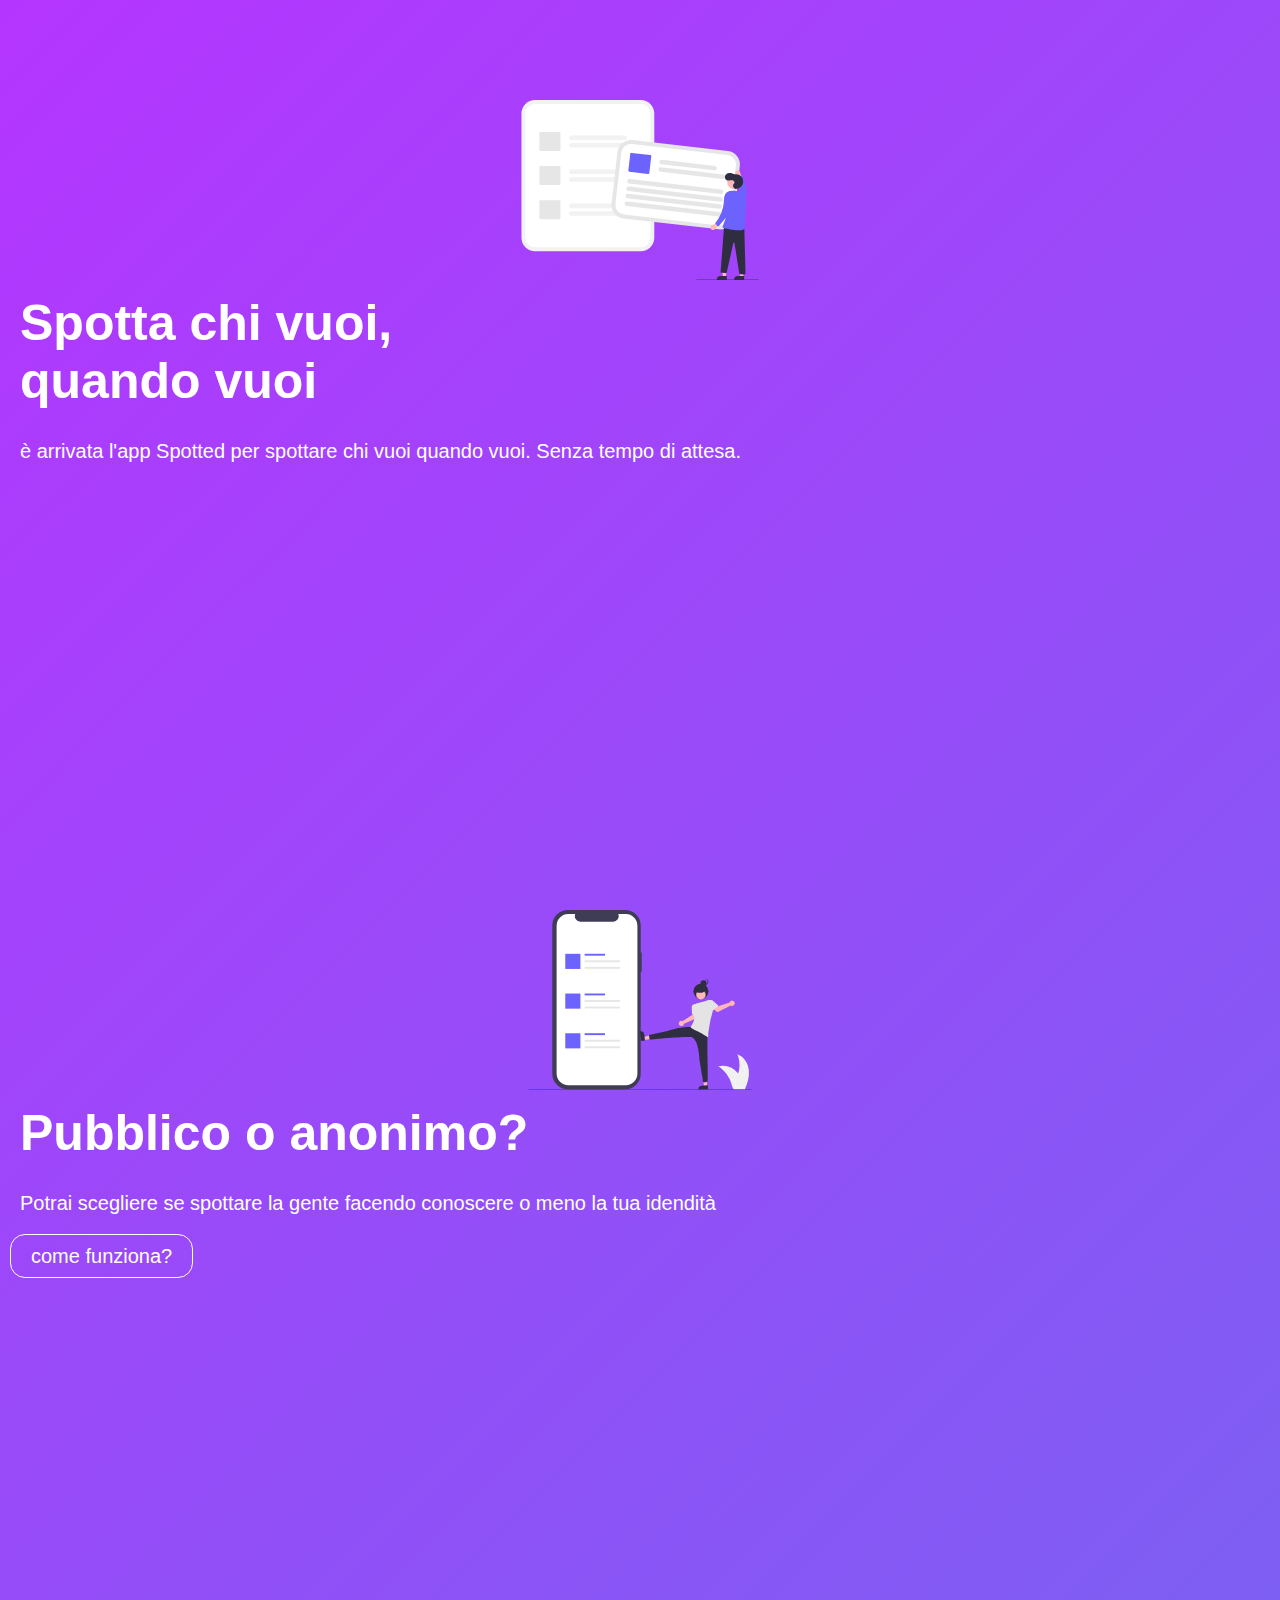
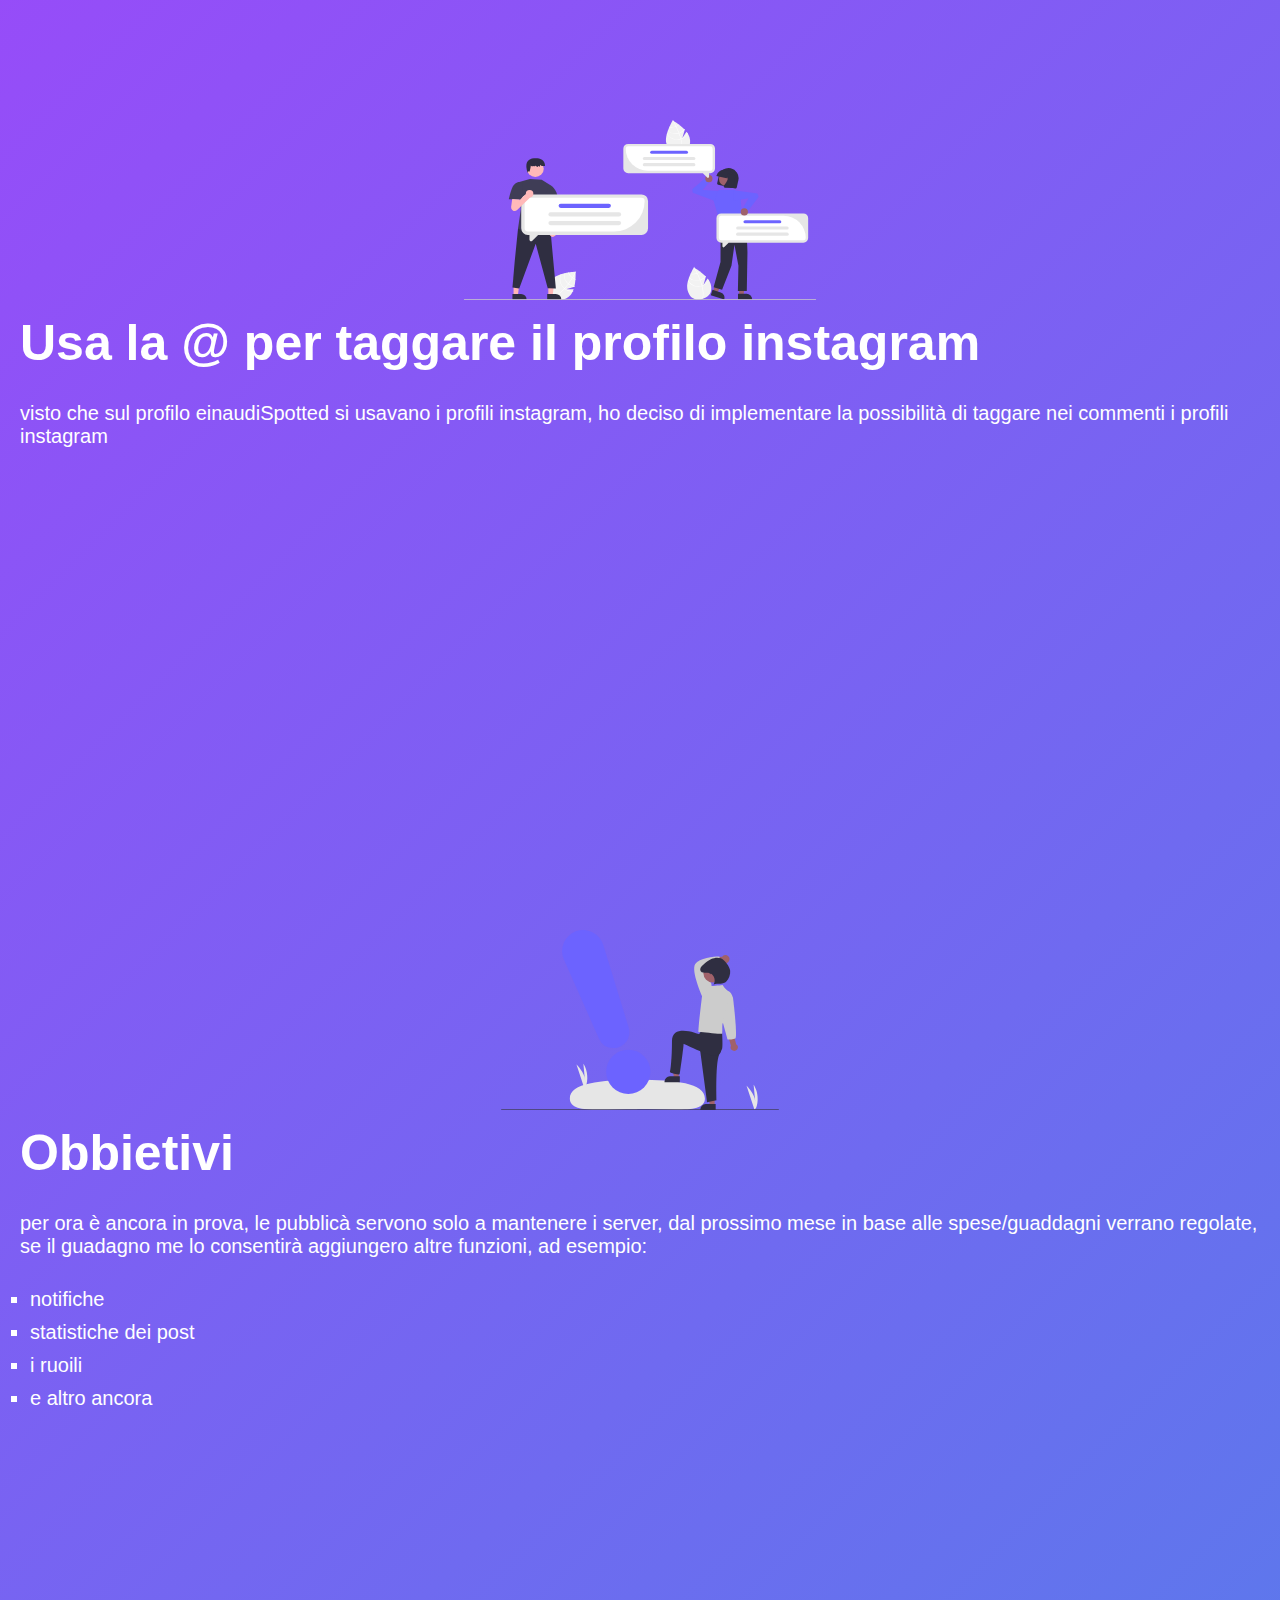
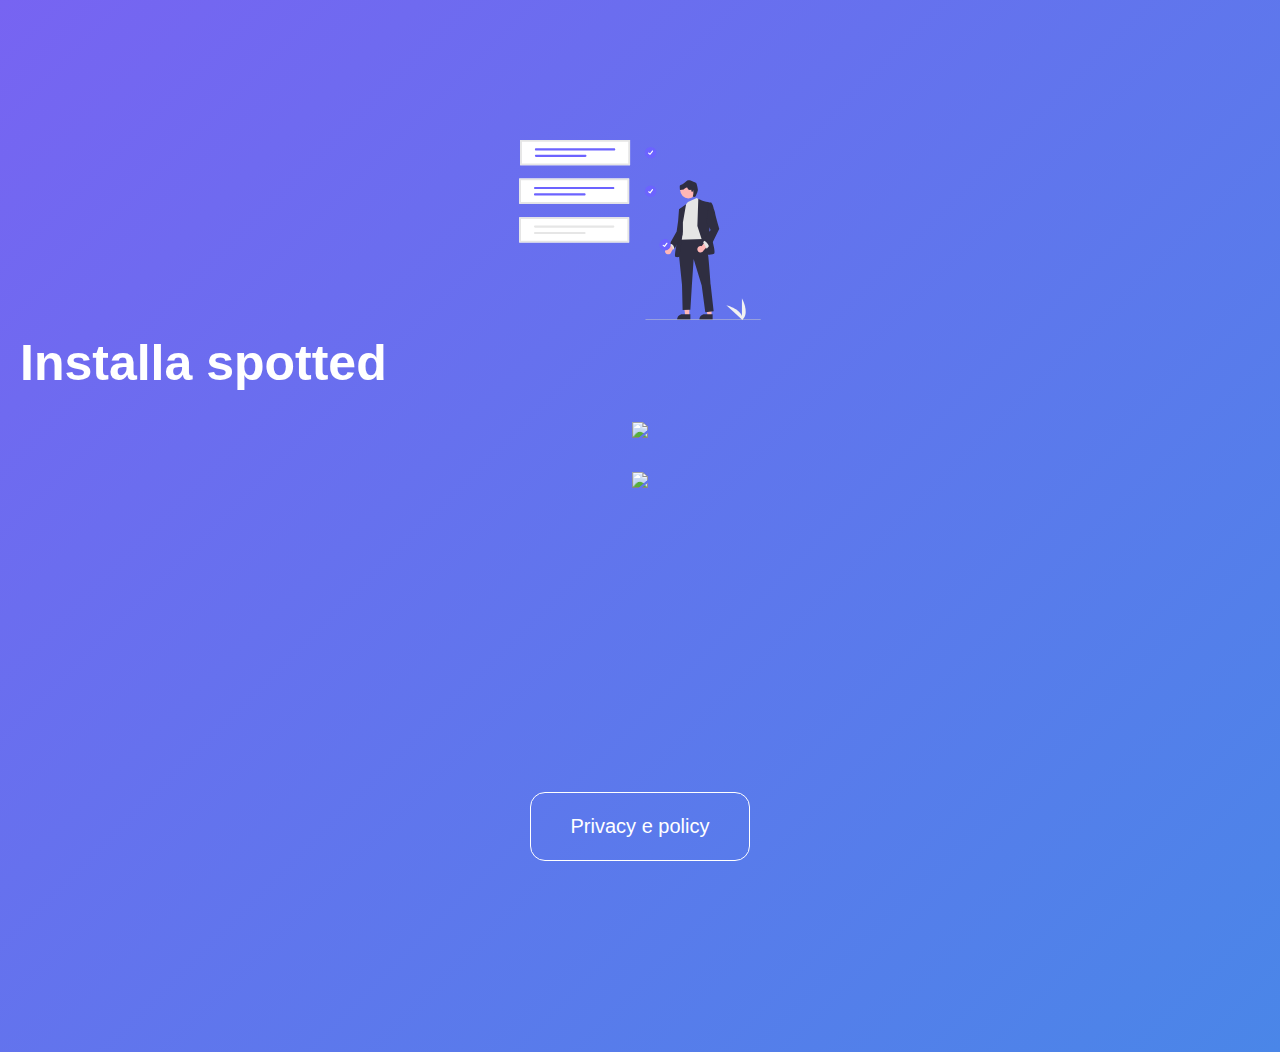
==== index.html @ 316560a9 "ao" ====
<!DOCTYPE html>
<html lang="en">
<head>
    <meta charset="UTF-8">
    <meta name="viewport" content="width=device-width, initial-scale=1.0">
    <title>Spotted</title>
    <link rel="stylesheet" href="style.css">
    <link rel="icon" type="image/x-icon" href="/iconaSpotted.ico">
</head>
<body>
    <div class="title">
        <img src="/svg/first_post.svg" alt="">
        <h1>Spotta chi vuoi,<br> quando vuoi</h1>
        <p>
            è arrivata l'app Spotted per spottare chi vuoi quando vuoi. Senza tempo di attesa.
        </p>
    </div>
    <div class="title">
        <img src="/svg/post.svg" alt="">
        <h1>Pubblico o anonimo?</h1>
        <p>Potrai scegliere se spottare la gente facendo conoscere o meno la tua idendità</p>
        <a class="button" href="">come funziona?</a>
    </div>
    <div class="title">
        <img src="/svg/search.svg" alt="">
        <h1>Usa la @ per taggare il profilo instagram</h1>
        <p>visto che sul profilo einaudiSpotted si usavano i profili instagram, ho deciso di implementare la possibilità di taggare nei commenti i profili instagram</p>
    </div>
    <div class="title">
        <img src="/svg/notify.svg" alt="">
        <h1>Obbietivi</h1>
        <p>per ora è ancora in prova, le pubblicà servono solo a mantenere i server, dal prossimo mese in base alle spese/guaddagni verrano regolate, se il guadagno me lo consentirà aggiungero altre funzioni, ad esempio:</p>
        <ul>
            <li>notifiche</li>
            <li>statistiche dei post</li>
            <li>i ruoili</li>
            <li>e altro ancora</li>
        </ul>
    </div>
    <div class="title"> 
        <img src="/svg/ob.svg" alt="">
        <h1>Installa spotted</h1>
        <div class="center">
            <a href="https://play.google.com/store/apps/details?id=com.thomasFavero.einaudiSpotted">
                <img src="//news.files.bbci.co.uk/include/newsspec/19854/assets/app-project-assets/google_play_store.svg" width="161" height="auto" border="0">
            </a>
            <a  href="https://itunes.apple.com/us/app/bbc-news/id364147881?mt=8" target="_parent">
                <img src="//news.files.bbci.co.uk/include/newsspec/19854/assets/app-project-assets/ios_app_store.svg" width="161" height="auto" border="0">
            </a>
            
            <a class="button1" href="/privacy/privacy.html">Privacy e policy</a>
        </div>
    </div>
</body>
</html>
---- style.css ----
*{
    margin: 0;
    padding: 0;
    box-sizing: border-box;
    max-width: 100vw;
}
body{
    margin: 0;
    padding: 0;
    font-family: sans-serif;
    background: linear-gradient(-45deg,rgba(74, 134, 232, 1),rgba(181, 53, 255, 1)), no-repeat;
    max-width: 100vw;
}

.center{
    text-align: center;
    display: flex;
    justify-content: start;
    align-items: center;
    width: 100%;
    flex-direction: column;
    min-height: 70vh;
    margin-top: 30px;
}


.centertop{
    margin-top: 50px;
    text-align: center;
    display: flex;
    justify-content:flex-start;
    align-items: center;
    width: 100%;
    flex-direction: column;
    min-height: 100vh;
}
.button {
    text-decoration: none;
    color: #fff;
    font-size: 20px;
    padding: 10px 20px;
    border: 1px solid #fff;
    border-radius: 15px;
    margin: 10px;
    transition: all 0.3s ease-in-out;
}
.button1 {
    text-decoration: none;
    color: #fff;
    font-size: 20px;
    padding: 22px 40px;
    border: 1px solid #fff;
    border-radius: 15px;
    transition: all 0.3s ease-in-out;
    max-width: 60vw;

    margin-top: 30vh!important;
    margin-bottom: 10vh!important;
}
p{
    font-size: 20px;
    color: #fff;
    margin: 10px;
    margin-left: 20px;
    margin-right: 20px;
}
h1{
    font-size: 50px;
    color: #fff;
    margin: 10px;
    margin-left: 20px;
    margin-right: 20px;
}

.title{
    min-height: 90vh;
}
.title img{
    width: 100vw;
    height: 20vh;
    margin-top: 100px;

}
.title p{
    margin-top: 30px;
    margin-bottom: 30px;
}
.title ul{
    margin-top: 30px;
    margin-bottom: 30px;
    margin-left: 20px;
    margin-right: 20px
}

.title ul li{
    list-style: square;
    margin: 10px;
    font-size: 20px;
    color: #fff;
}



.center a{
max-width: 90vw;
height: auto;
margin: 0;
}
.center a > img{
    margin: 0;
    margin-bottom: 30px;
    width: 100%;
    height: auto;
}
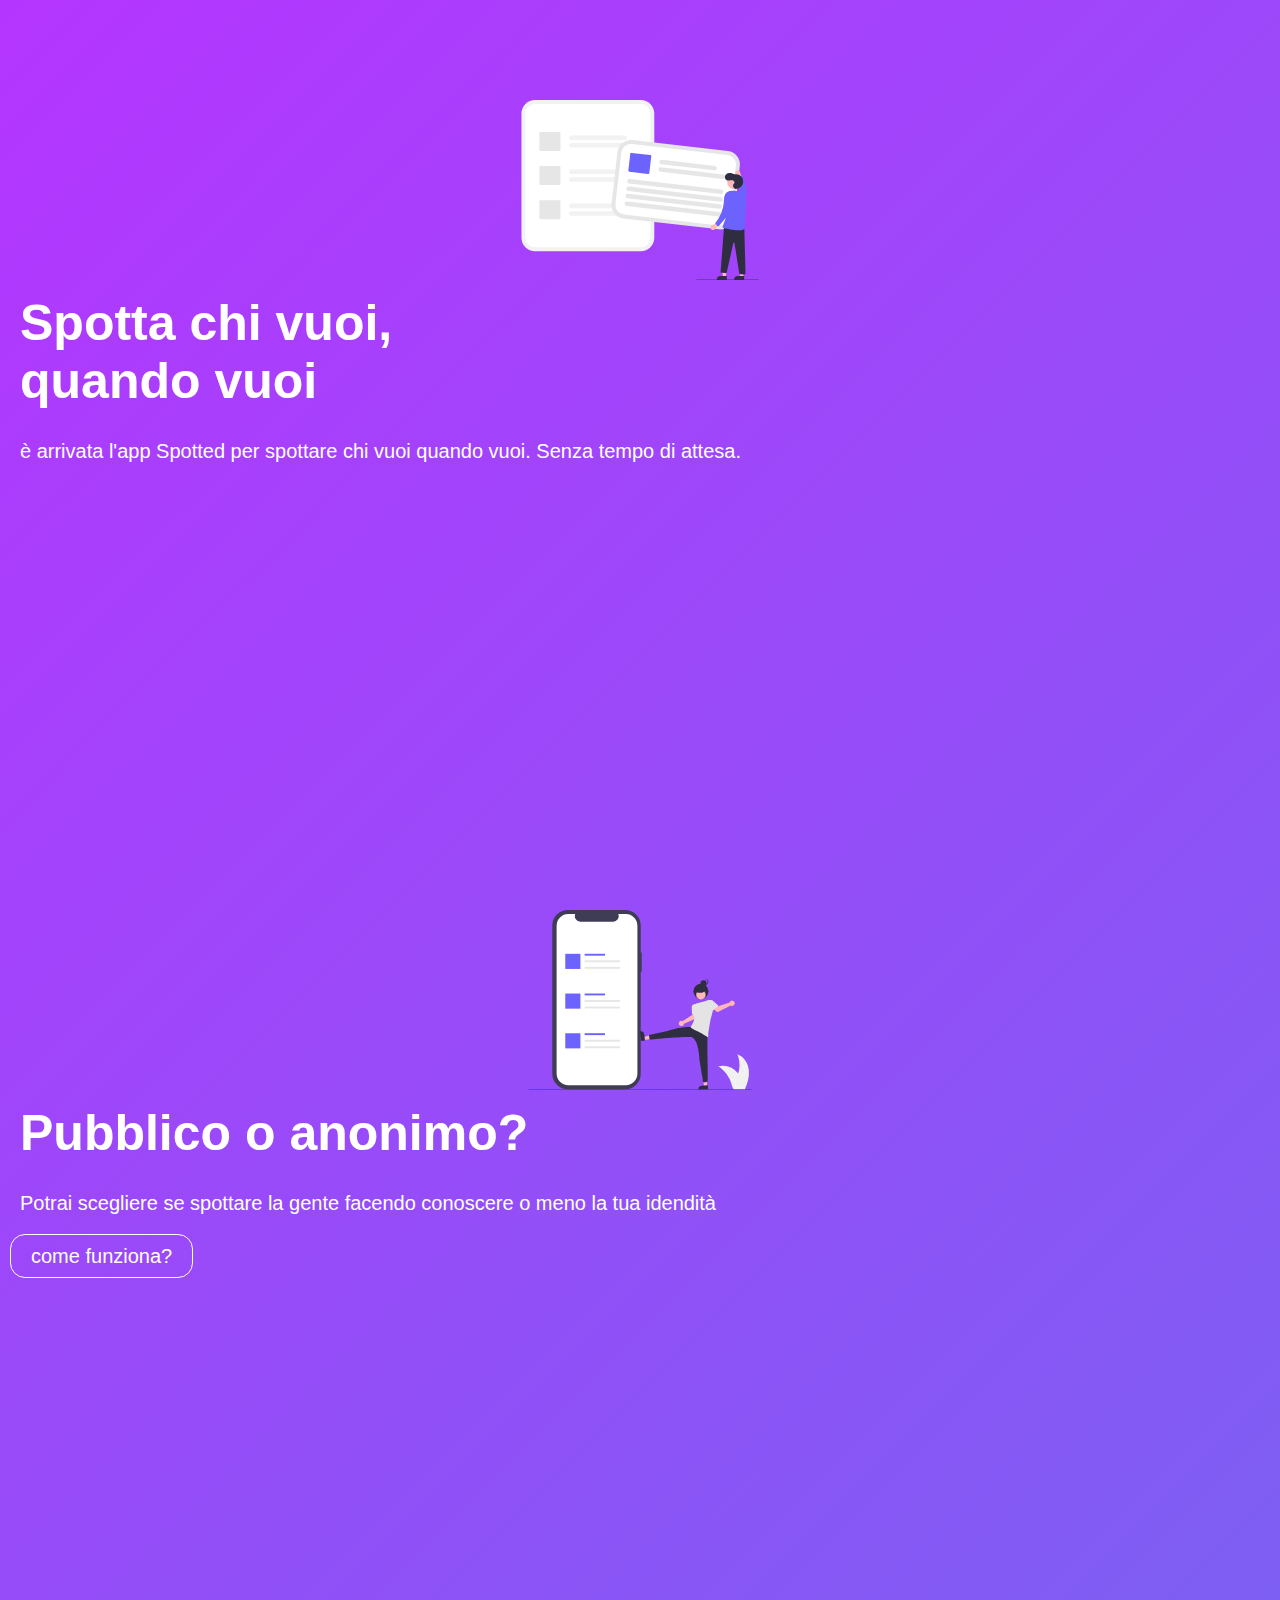
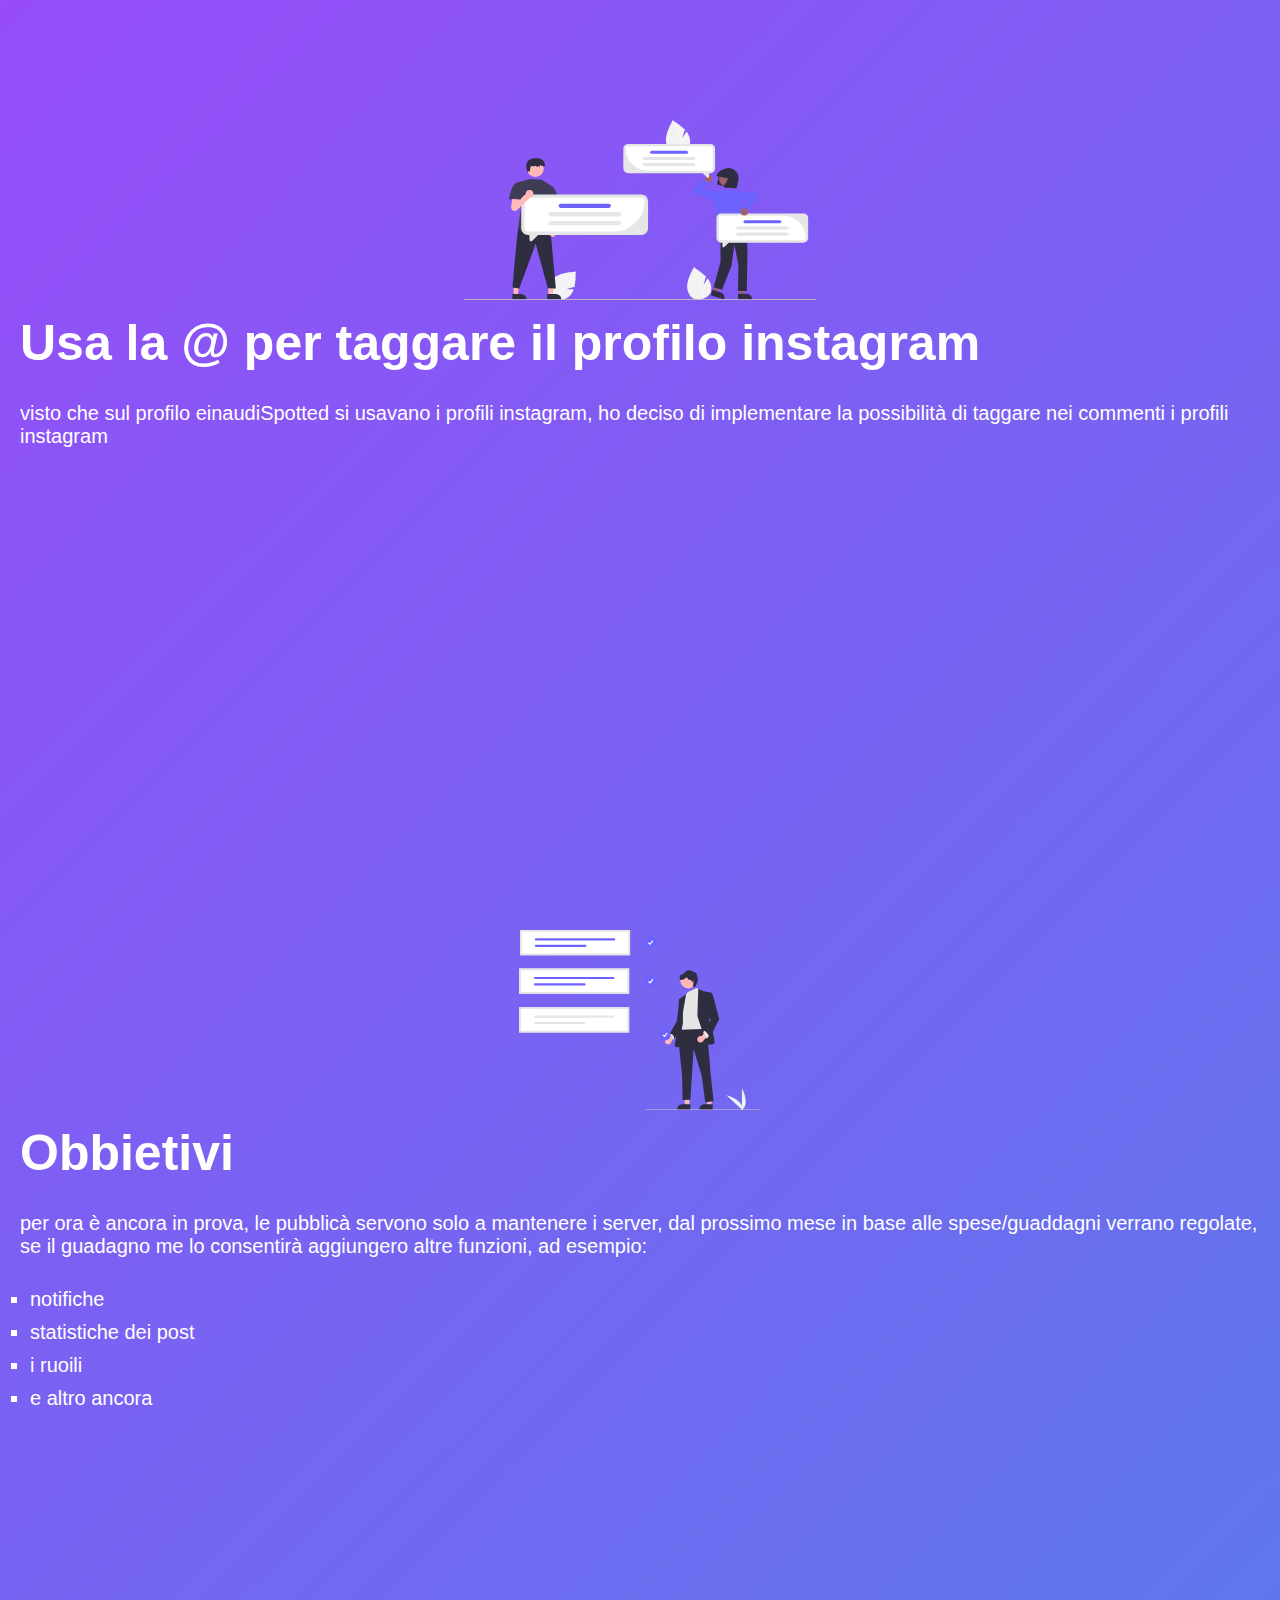
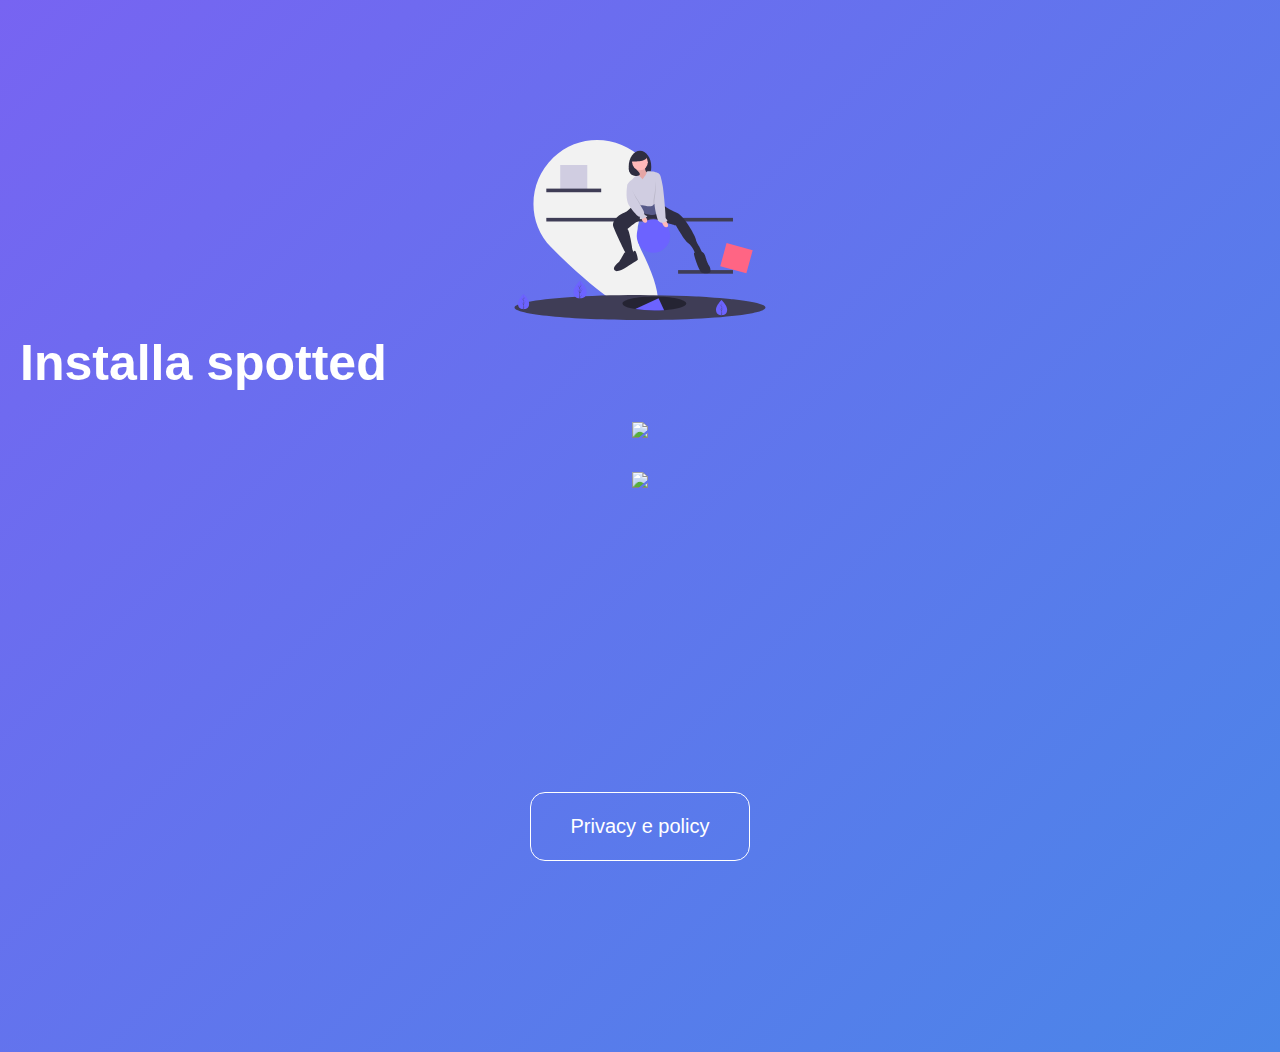
==== commit ec456fc3: "aaaa" ====
--- a/index.html
+++ b/index.html
@@ -27,7 +27,7 @@
         <p>visto che sul profilo einaudiSpotted si usavano i profili instagram, ho deciso di implementare la possibilità di taggare nei commenti i profili instagram</p>
     </div>
     <div class="title">
-        <img src="/svg/notify.svg" alt="">
+        <img src="/svg/ob.svg" alt="">
         <h1>Obbietivi</h1>
         <p>per ora è ancora in prova, le pubblicà servono solo a mantenere i server, dal prossimo mese in base alle spese/guaddagni verrano regolate, se il guadagno me lo consentirà aggiungero altre funzioni, ad esempio:</p>
         <ul>
@@ -38,7 +38,7 @@
         </ul>
     </div>
     <div class="title"> 
-        <img src="/svg/ob.svg" alt="">
+        <img src="/svg/bottom2.svg" alt="">
         <h1>Installa spotted</h1>
         <div class="center">
             <a href="https://play.google.com/store/apps/details?id=com.thomasFavero.einaudiSpotted">
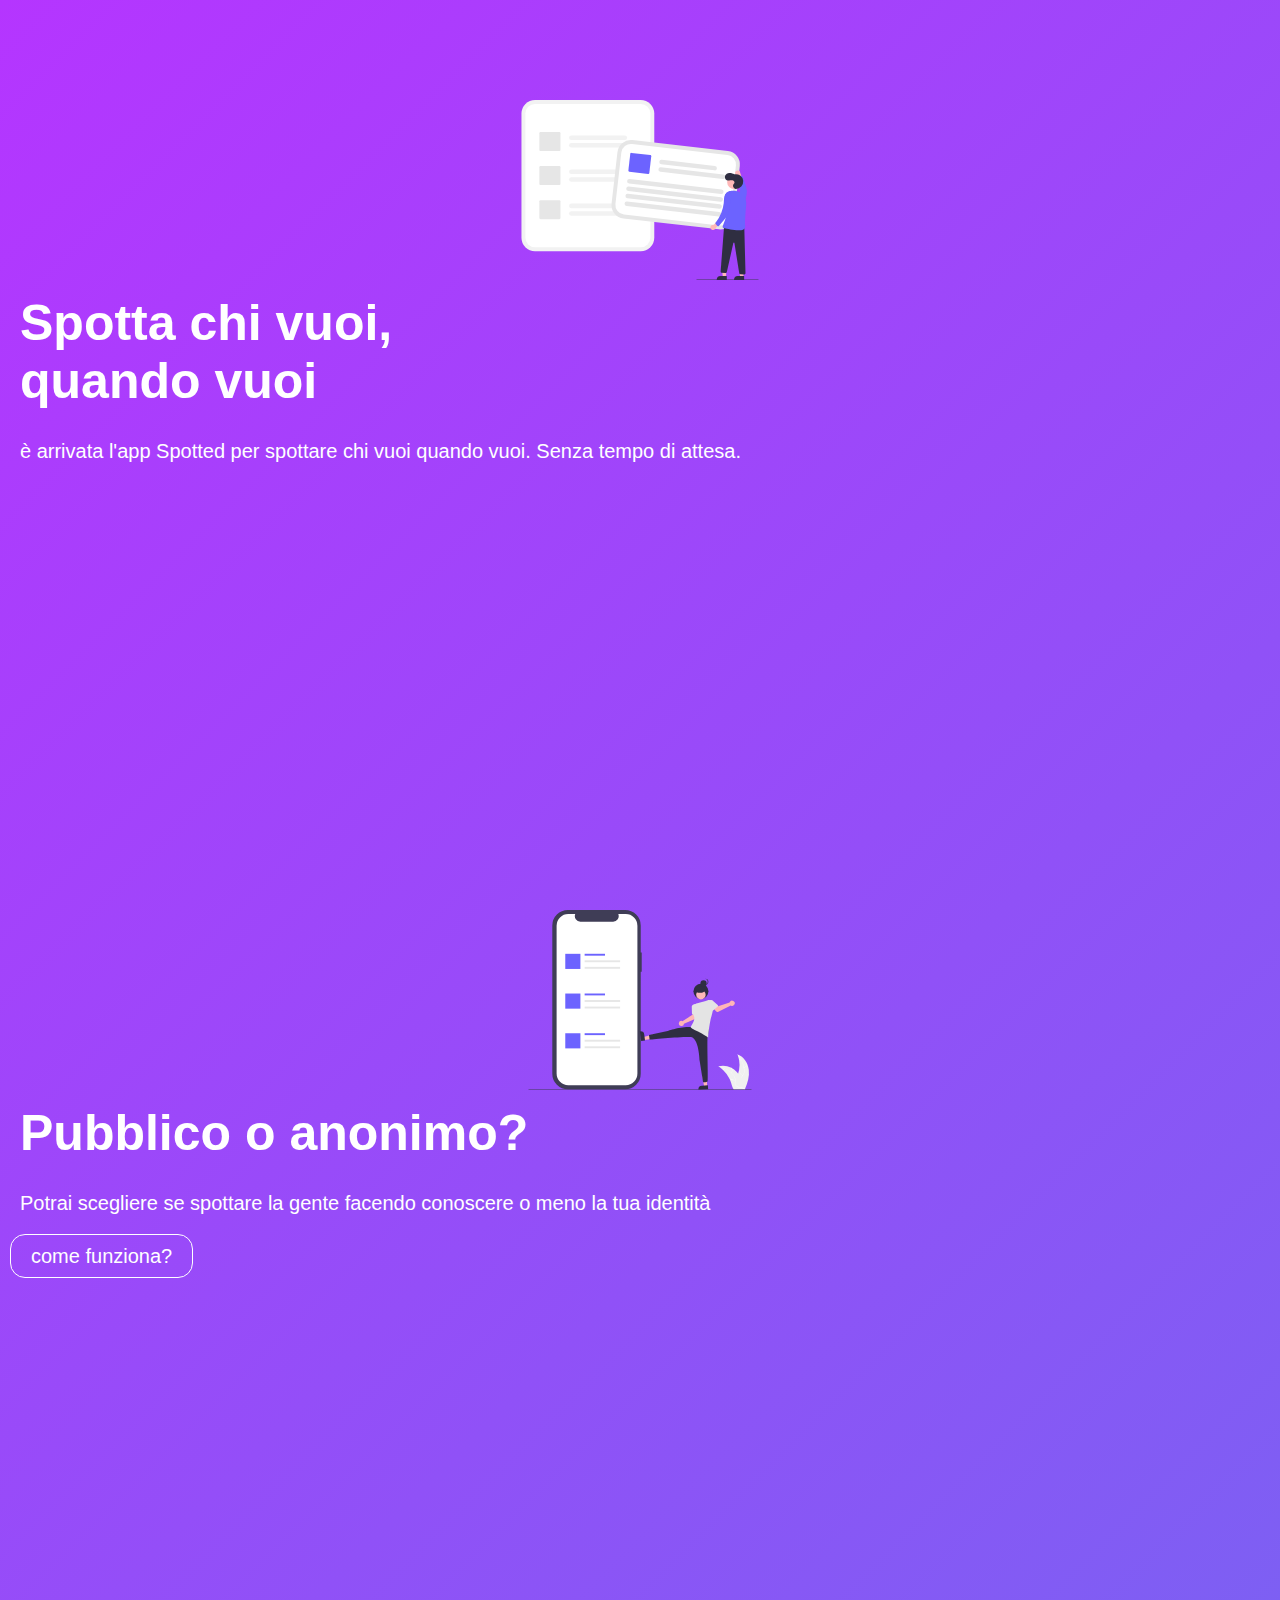
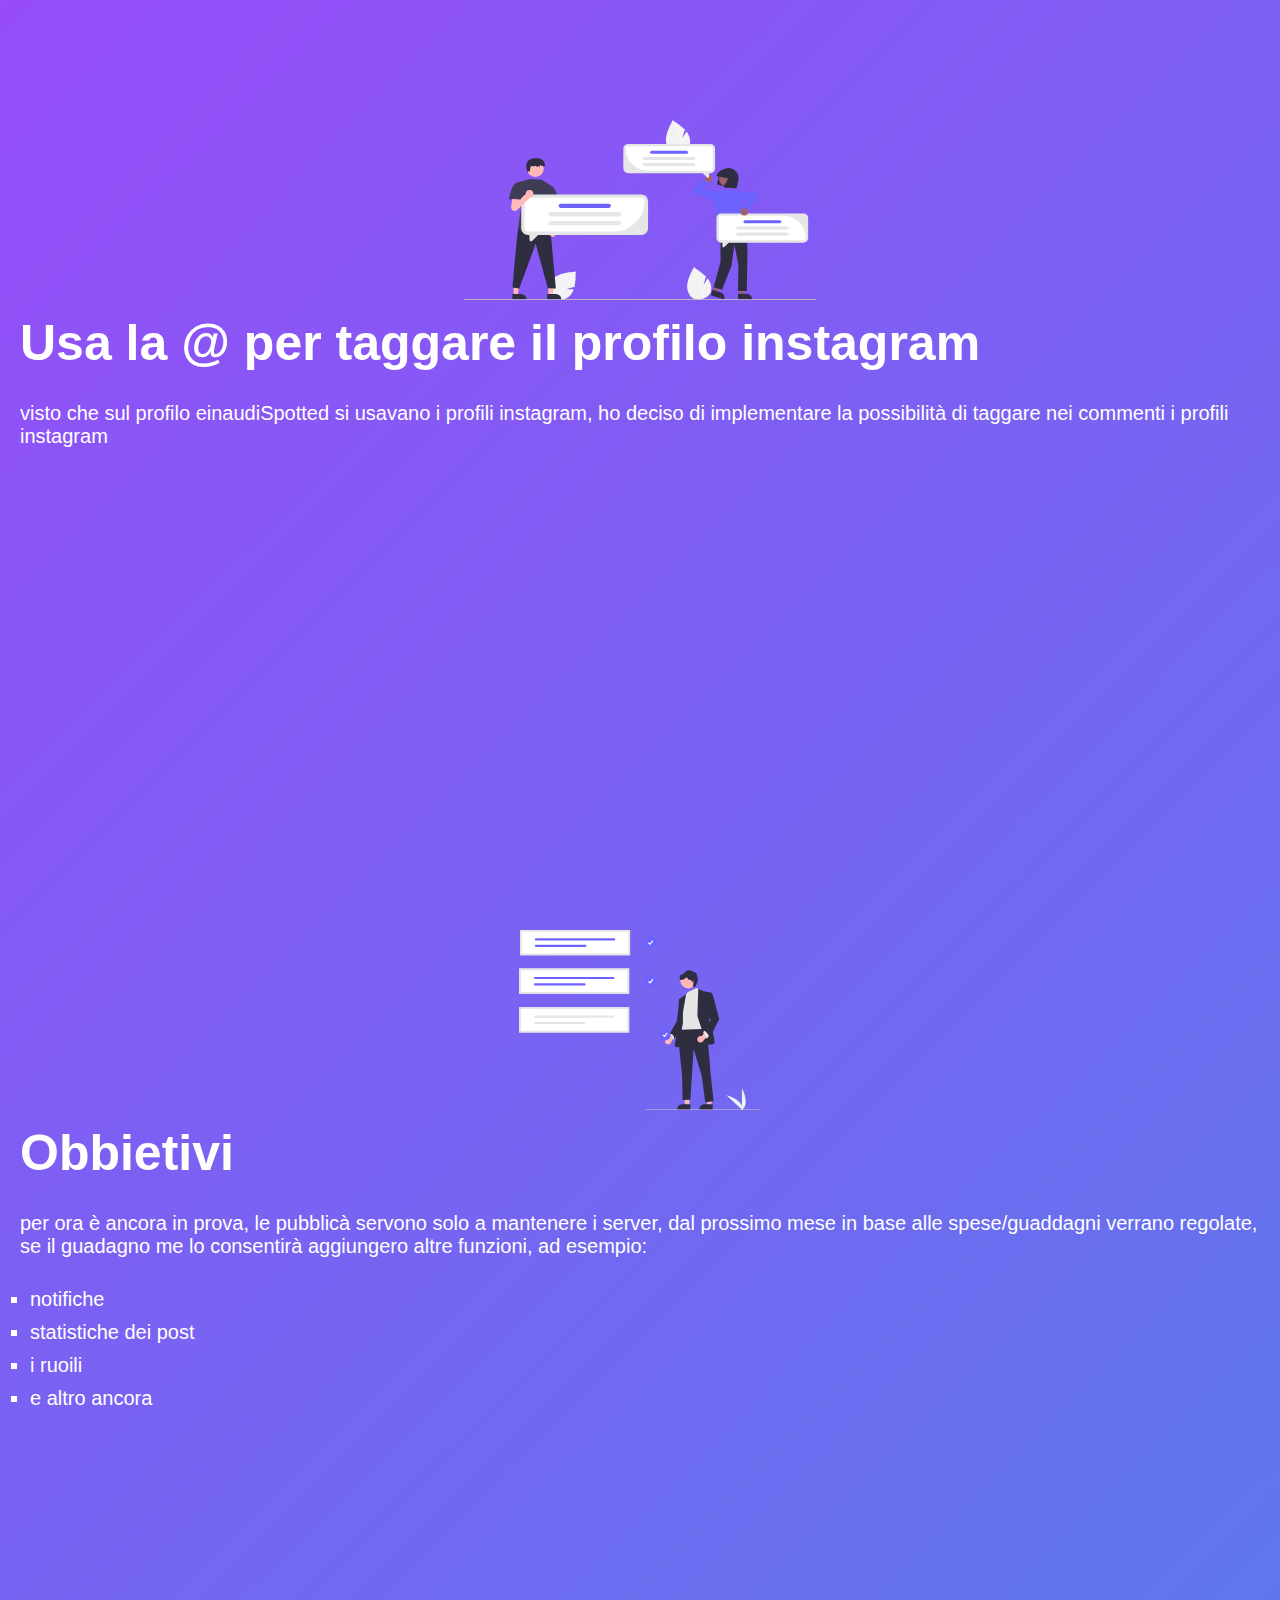
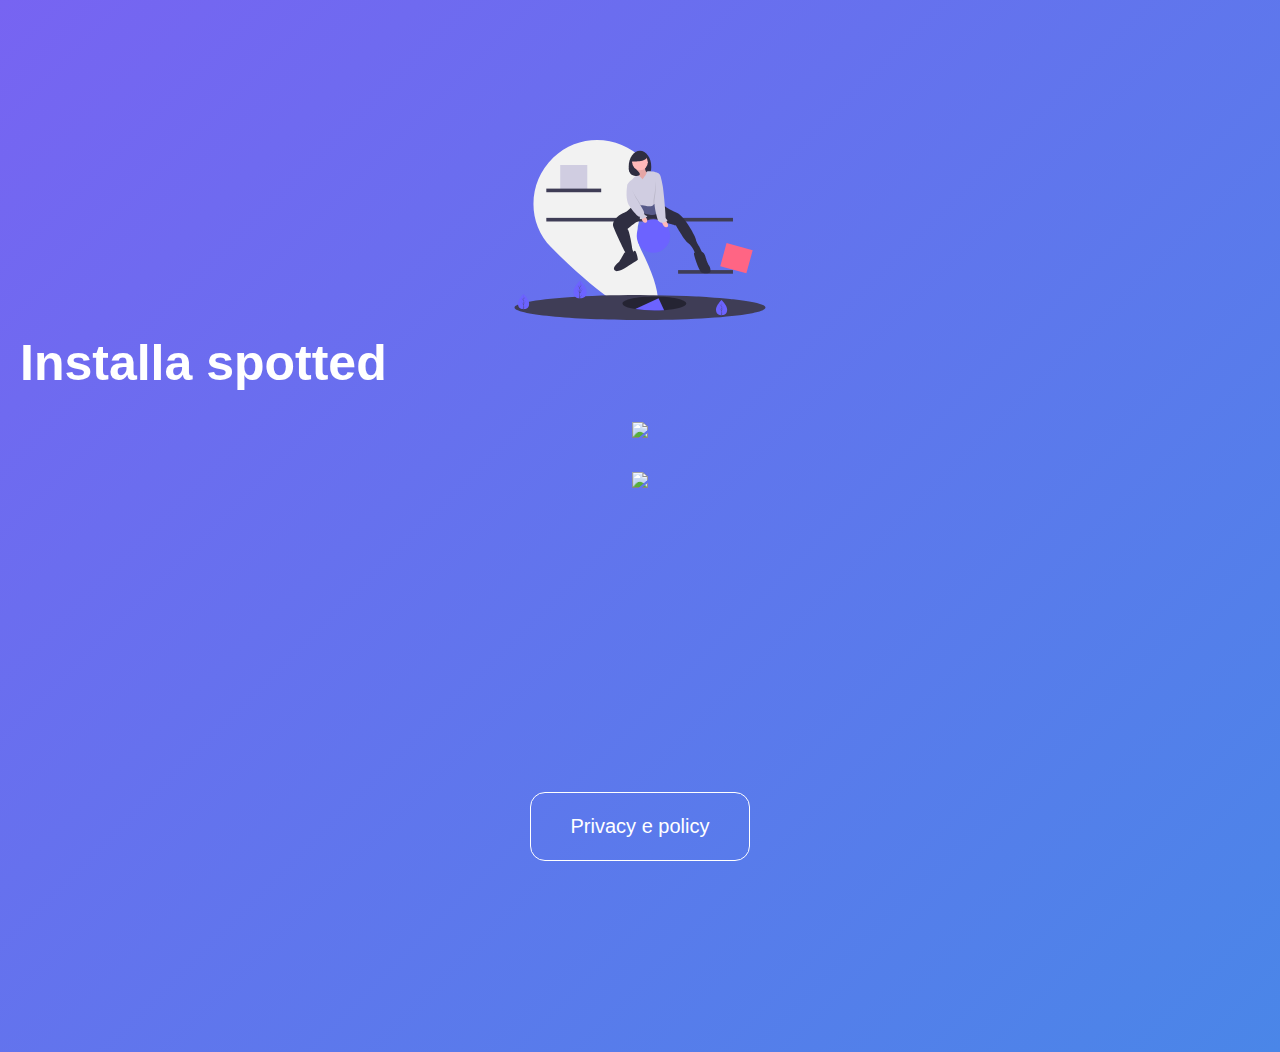
==== commit 433e21ed: "bho" ====
--- a/index.html
+++ b/index.html
@@ -18,7 +18,7 @@
     <div class="title">
         <img src="/svg/post.svg" alt="">
         <h1>Pubblico o anonimo?</h1>
-        <p>Potrai scegliere se spottare la gente facendo conoscere o meno la tua idendità</p>
+        <p>Potrai scegliere se spottare la gente facendo conoscere o meno la tua identità</p>
         <a class="button" href="">come funziona?</a>
     </div>
     <div class="title">
--- a/style.css
+++ b/style.css
@@ -22,8 +22,13 @@
     min-height: 70vh;
     margin-top: 30px;
 }
-
-
+.centertop h2{
+    font-size: 20px;
+    color: #fff;
+    margin: 10px;
+    margin-left: 20px;
+    margin-right: 20px;
+}
 .centertop{
     margin-top: 50px;
     text-align: center;
@@ -100,7 +105,16 @@
 }
 
 
-
+.centertop a{
+    text-decoration: none;
+    color: #fff;
+    font-size: 20px;
+    padding: 10px 20px;
+    border: 1px solid #fff;
+    border-radius: 15px;
+    margin: 10px;
+    transition: all 0.3s ease-in-out;
+}
 .center a{
 max-width: 90vw;
 height: auto;
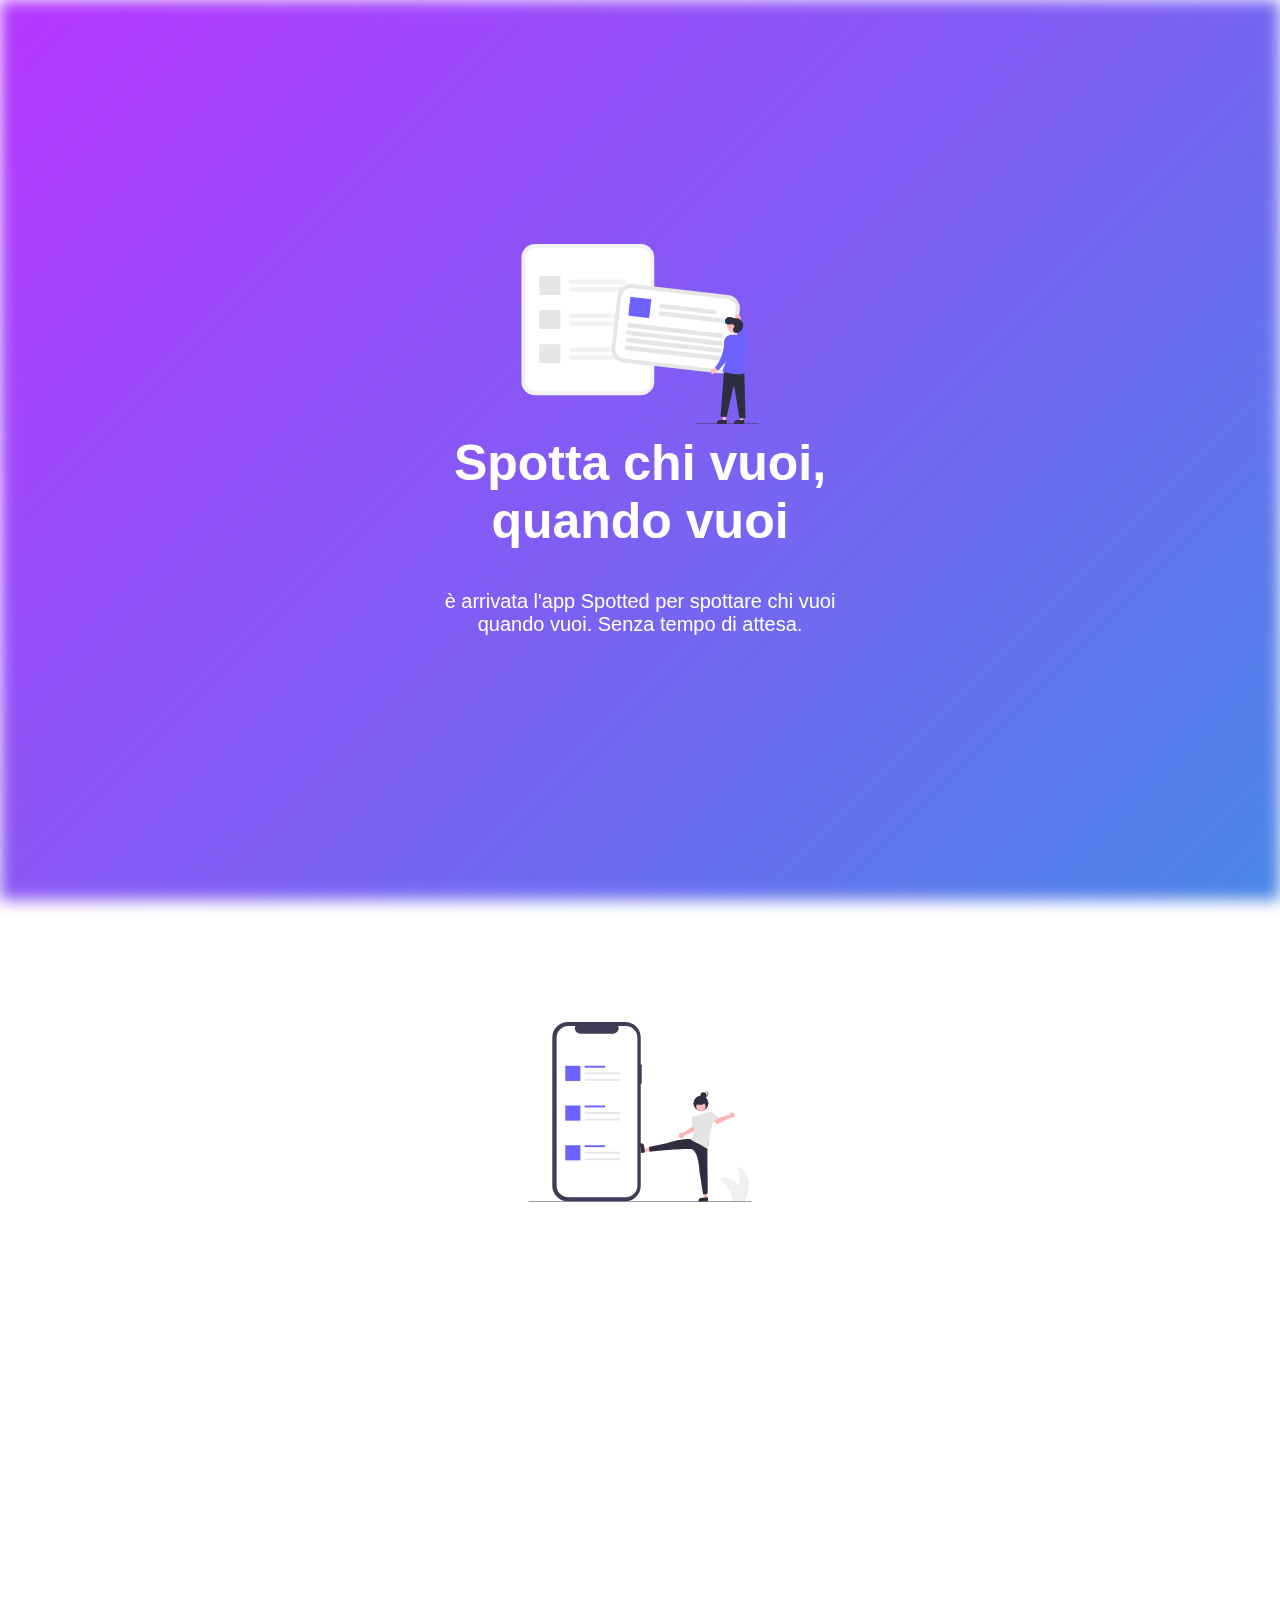
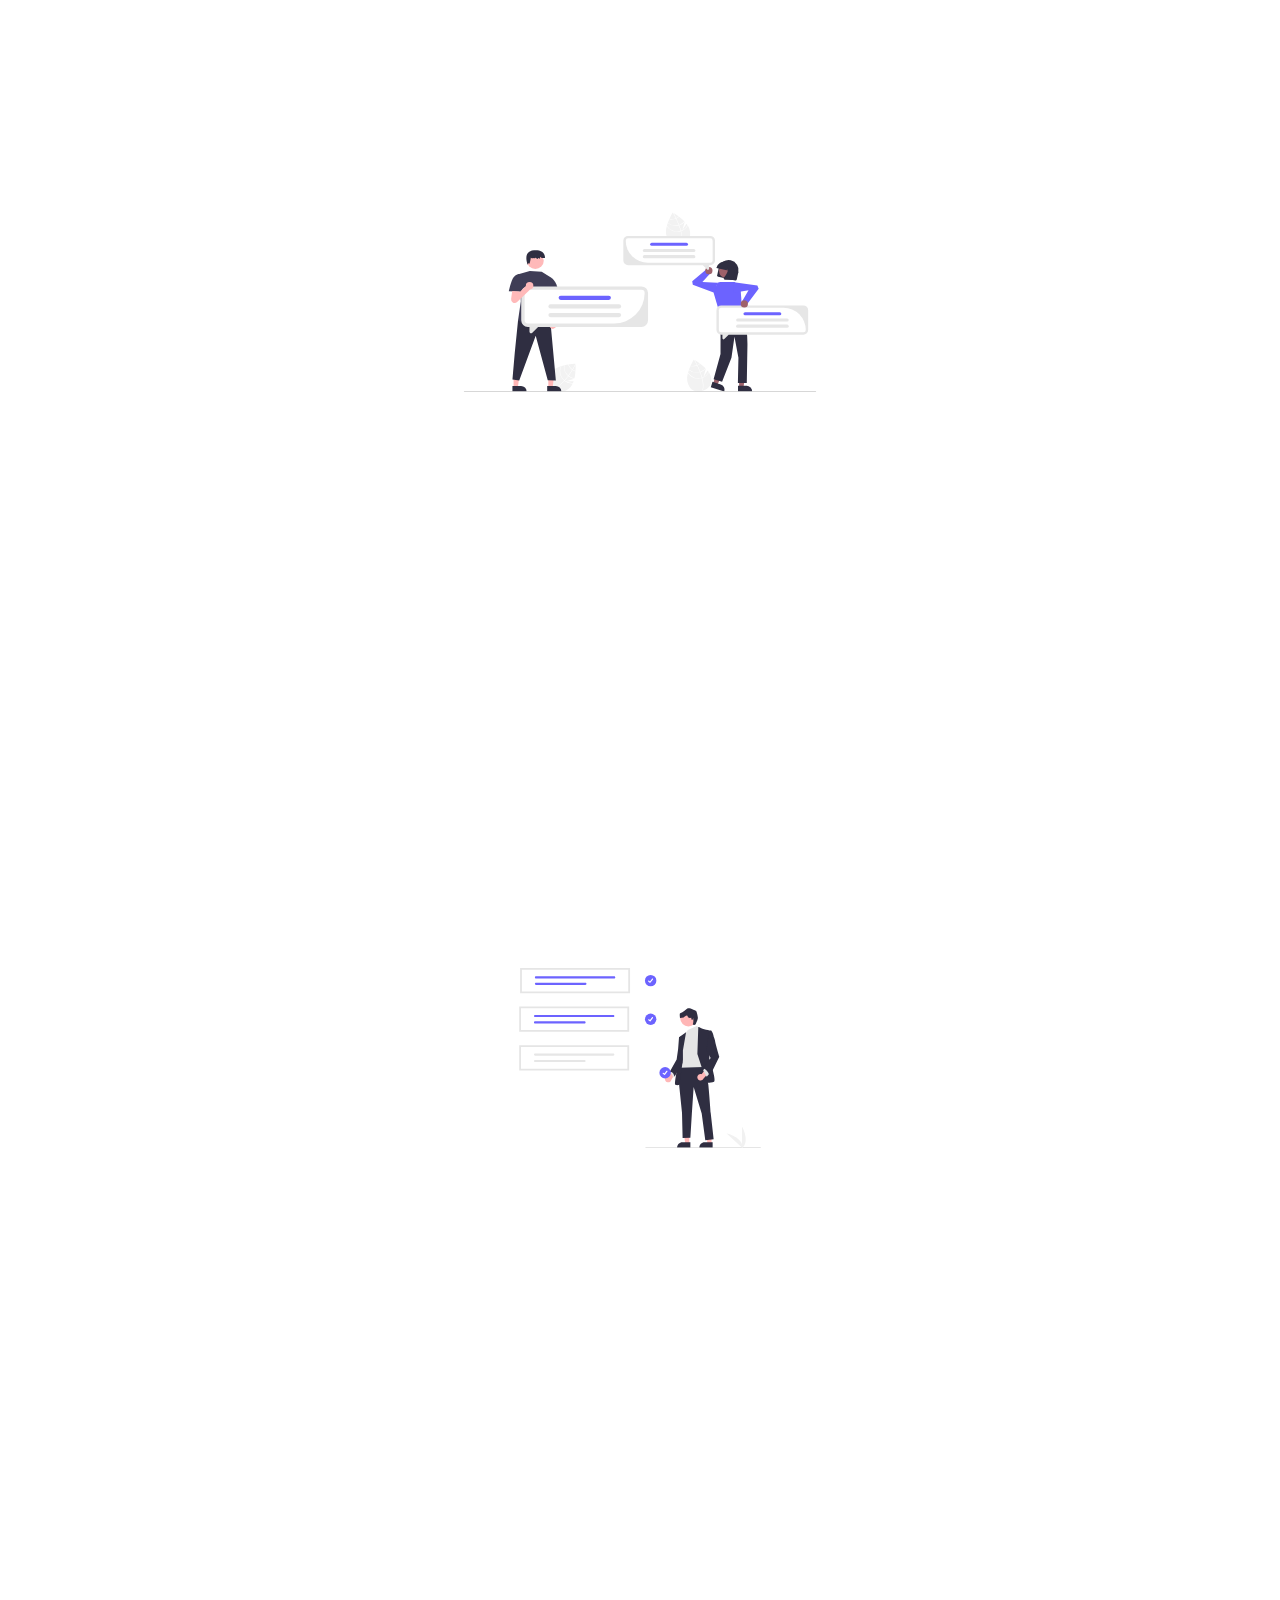
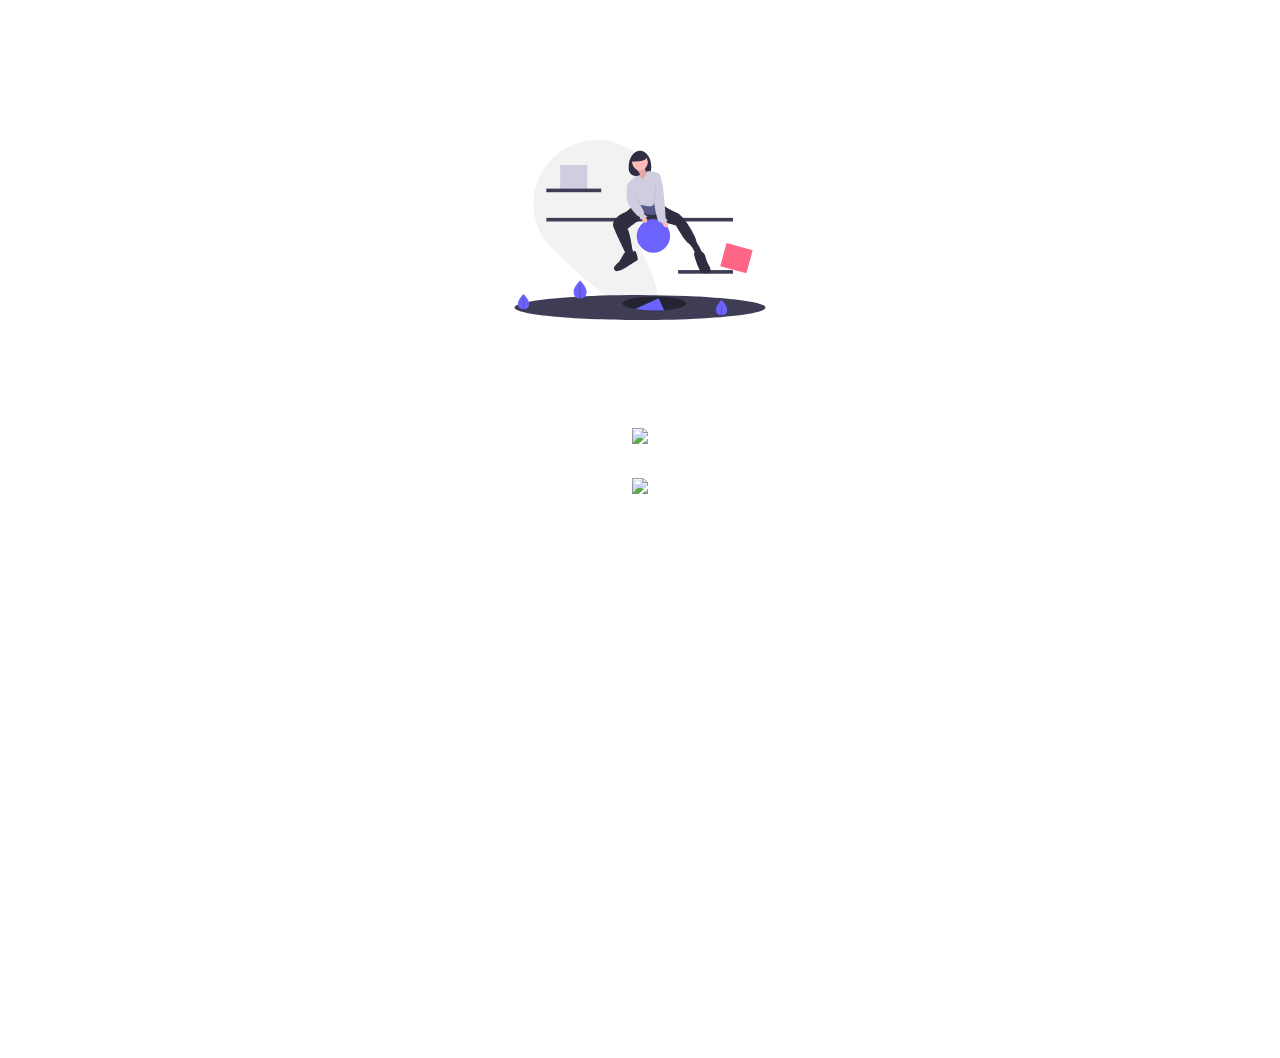
==== commit 59df7788: "added for pc" ====
--- a/index.html
+++ b/index.html
@@ -8,6 +8,7 @@
     <link rel="icon" type="image/x-icon" href="/iconaSpotted.ico">
 </head>
 <body>
+    <div class="bg-image"></div>
     <div class="title">
         <img src="/svg/first_post.svg" alt="">
         <h1>Spotta chi vuoi,<br> quando vuoi</h1>
--- a/style.css
+++ b/style.css
@@ -8,8 +8,12 @@
     margin: 0;
     padding: 0;
     font-family: sans-serif;
-    background: linear-gradient(-45deg,rgba(74, 134, 232, 1),rgba(181, 53, 255, 1)), no-repeat;
     max-width: 100vw;
+    display: flex;
+    justify-content: center;
+    align-items: center;
+    width: 100%;
+    flex-direction: column;
 }
 
 .center{
@@ -68,6 +72,7 @@
     margin: 10px;
     margin-left: 20px;
     margin-right: 20px;
+    text-align: center;
 }
 h1{
     font-size: 50px;
@@ -75,9 +80,17 @@
     margin: 10px;
     margin-left: 20px;
     margin-right: 20px;
+    text-align: center;
 }
 
 .title{
+    justify-content: center;
+    display: flex;
+    justify-content: center;
+    align-items: center;
+    width: 100%;
+    max-width: 500px;
+    flex-direction: column;
     min-height: 90vh;
 }
 .title img{
@@ -125,4 +138,31 @@
     margin-bottom: 30px;
     width: 100%;
     height: auto;
+}
+
+@media screen and (max-width: 600px) {
+
+}
+
+.bg-image {
+    top: 0%;
+    left: 0%;
+    position: fixed;
+    min-width: 100vw;
+    min-height: 100vh;
+  /* The image used */
+
+  /* Add the blur effect */
+  filter: blur(8px);
+  -webkit-filter: blur(8px);
+
+  /* Full height */
+  height: 100%;
+  z-index: -1;
+    background: linear-gradient(-45deg,#4a86e8,#b535ff), no-repeat;
+
+  /* Center and scale the image nicely */
+  background-position: center;
+  background-repeat: no-repeat;
+  background-size: cover;
 }